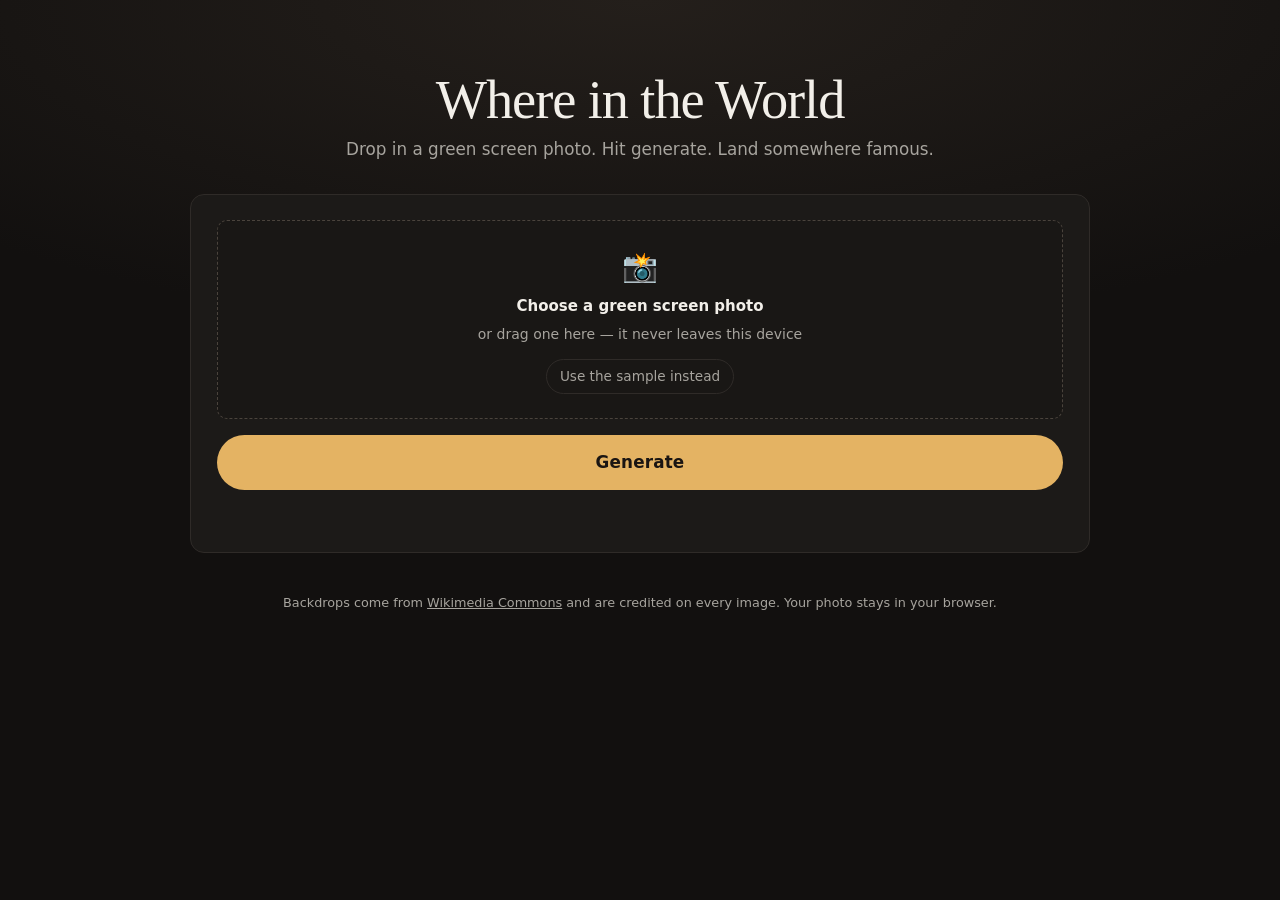
==== index.html @ 9bdffbee "Green screen photo onto a random landmark A static one-page app: pick a green screen photo once, pre" ====
<!doctype html>
<html lang="en">
<head>
<meta charset="utf-8">
<meta name="viewport" content="width=device-width, initial-scale=1, viewport-fit=cover">
<title>Where in the World</title>
<meta name="description" content="Drop in a green screen photo and land somewhere famous.">
<link rel="stylesheet" href="styles.css">
<link rel="icon" href="data:image/svg+xml,<svg xmlns='http://www.w3.org/2000/svg' viewBox='0 0 100 100'><text y='.9em' font-size='90'>🌍</text></svg>">
</head>
<body>

<header class="masthead">
  <h1>Where in the World</h1>
  <p>Drop in a green screen photo. Hit generate. Land somewhere famous.</p>
</header>

<main>
  <section class="panel">
    <div id="drop" class="dropzone" tabindex="0" role="button" aria-label="Choose a green screen photo">
      <input id="file" type="file" accept="image/*" hidden>
      <div class="dropzone-empty">
        <span class="dropzone-icon" aria-hidden="true">📸</span>
        <strong>Choose a green screen photo</strong>
        <span class="muted">or drag one here — it never leaves this device</span>
        <button id="use-sample" type="button" class="ghost">Use the sample instead</button>
      </div>
      <div id="subject-preview" class="subject" hidden>
        <img id="subject-thumb" alt="Your green screen photo">
        <div class="subject-meta">
          <strong id="subject-name">photo.jpg</strong>
          <span id="subject-note" class="muted">Saved on this device</span>
        </div>
        <button id="clear-subject" type="button" class="ghost">Remove</button>
      </div>
    </div>

    <button id="generate" type="button" class="primary">Generate</button>
    <p id="status" class="status" role="status" aria-live="polite"></p>
  </section>

  <section id="stage" class="stage" hidden>
    <div class="frame">
      <canvas id="canvas" width="1600" height="1000" aria-label="Your generated postcard"></canvas>
    </div>
    <div class="stage-actions">
      <button id="download" type="button" class="primary" disabled>Download</button>
      <p id="credit" class="credit"></p>
    </div>
  </section>

  <details id="tweaks" class="tweaks" hidden>
    <summary>Fine-tune the cutout</summary>
    <div class="tweak-grid">
      <label>
        <span>Tolerance <em>how much green goes</em></span>
        <input id="tolerance" type="range" min="0.05" max="0.6" step="0.01" value="0.22">
      </label>
      <label>
        <span>Edge softness</span>
        <input id="softness" type="range" min="0.02" max="0.45" step="0.01" value="0.18">
      </label>
      <label>
        <span>Trim edge <em>kills the green rim</em></span>
        <input id="shrink" type="range" min="0" max="4" step="1" value="1">
      </label>
      <label>
        <span>De-spill <em>green cast on skin and hair</em></span>
        <input id="spill" type="range" min="0" max="1" step="0.05" value="0.9">
      </label>
      <label>
        <span>Subject size</span>
        <input id="size" type="range" min="0.2" max="0.95" step="0.01" value="0.62">
      </label>
      <label class="check">
        <input id="caption" type="checkbox" checked>
        <span>Caption the photo</span>
      </label>
      <div class="keyrow">
        <span>Key colour</span>
        <span id="swatch" class="swatch" aria-hidden="true"></span>
        <input id="pick-key" type="color" value="#00b140" aria-label="Pick the key colour by hand">
        <button id="reset-key" type="button" class="ghost">Auto-detect</button>
        <button id="reset-tweaks" type="button" class="ghost">Reset all</button>
      </div>
    </div>
  </details>
</main>

<footer>
  <p>Backdrops come from <a href="https://commons.wikimedia.org" target="_blank" rel="noopener">Wikimedia Commons</a> and are credited on every image. Your photo stays in your browser.</p>
</footer>

<script type="module" src="app.js"></script>
</body>
</html>
---- styles.css ----
:root {
  color-scheme: dark;
  --ink: #f2efe9;
  --ink-dim: #a7a49e;
  --paper: #12100f;
  --card: #1c1a18;
  --line: #2f2b28;
  --accent: #e4b363;
  --accent-ink: #1a1512;
  --danger: #e2725b;
  --radius: 14px;
}

* { box-sizing: border-box; }

/* `hidden` has to beat the display rules below, or hidden panels still lay out. */
[hidden] { display: none !important; }

body {
  margin: 0;
  padding: 0 0 4rem;
  background:
    radial-gradient(120% 60% at 50% 0%, #241f1b 0%, var(--paper) 62%) no-repeat,
    var(--paper);
  color: var(--ink);
  font: 15px/1.55 system-ui, -apple-system, "Segoe UI", sans-serif;
  min-height: 100vh;
}

main, .masthead, footer {
  max-width: 940px;
  margin: 0 auto;
  padding-inline: 20px;
}

/* ------------------------------------------------------------- masthead */

.masthead {
  padding-block: clamp(2.5rem, 7vw, 4.5rem) 2rem;
  text-align: center;
}

.masthead h1 {
  margin: 0 0 .4rem;
  font: 400 clamp(2.1rem, 6vw, 3.4rem)/1.05 Georgia, "Times New Roman", serif;
  letter-spacing: -0.02em;
}

.masthead p {
  margin: 0;
  color: var(--ink-dim);
  font-size: clamp(.95rem, 2.4vw, 1.05rem);
}

/* ------------------------------------------------------------- panel */

.panel {
  background: var(--card);
  border: 1px solid var(--line);
  border-radius: var(--radius);
  padding: clamp(1rem, 3vw, 1.6rem);
  display: grid;
  gap: 1rem;
}

.dropzone {
  border: 1px dashed #4a433c;
  border-radius: calc(var(--radius) - 4px);
  background: #191715;
  padding: 1.5rem 1rem;
  text-align: center;
  cursor: pointer;
  transition: border-color .15s, background .15s;
}

.dropzone:hover,
.dropzone:focus-visible,
.dropzone.dragging {
  border-color: var(--accent);
  background: #1f1c19;
  outline: none;
}

.dropzone.has-subject { padding: .75rem; text-align: left; cursor: default; }
.dropzone.has-subject .dropzone-empty { display: none; }

.dropzone-empty { display: grid; gap: .35rem; justify-items: center; }
.dropzone-empty .ghost { margin-top: .5rem; }
.dropzone-icon { font-size: 1.8rem; }

.muted { color: var(--ink-dim); font-size: .875rem; }

.subject {
  display: flex;
  align-items: center;
  gap: .9rem;
}

.subject img {
  width: 74px;
  height: 74px;
  object-fit: cover;
  border-radius: 10px;
  background: #0d0c0b;
  flex: none;
}

.subject-meta { display: grid; gap: .1rem; min-width: 0; }
.subject-meta strong { overflow: hidden; text-overflow: ellipsis; white-space: nowrap; }
.subject-meta { flex: 1 1 auto; }

/* ------------------------------------------------------------- buttons */

button {
  font: inherit;
  border-radius: 999px;
  cursor: pointer;
  border: 1px solid transparent;
  transition: transform .08s, background .15s, border-color .15s;
}

button:active { transform: translateY(1px); }

.primary {
  background: var(--accent);
  color: var(--accent-ink);
  font-weight: 650;
  letter-spacing: .01em;
  padding: .85rem 1.4rem;
  font-size: 1.05rem;
}

.primary:hover:not(:disabled) { background: #eec27a; }
.primary:disabled { opacity: .45; cursor: not-allowed; }

.ghost {
  background: transparent;
  color: var(--ink-dim);
  border-color: var(--line);
  padding: .35rem .8rem;
  font-size: .85rem;
}

.ghost:hover { color: var(--ink); border-color: #4a433c; }

.status { margin: 0; min-height: 1.25rem; color: var(--ink-dim); font-size: .9rem; text-align: center; }
.status.error { color: var(--danger); }

/* ------------------------------------------------------------- stage */

.stage { margin-top: 1.5rem; display: grid; gap: .9rem; }

.frame {
  position: relative;
  border-radius: var(--radius);
  overflow: hidden;
  background: #0b0a09;
  box-shadow: 0 18px 50px rgba(0, 0, 0, .55);
}

#canvas { display: block; width: 100%; height: auto; }

.stage-actions {
  display: flex;
  flex-wrap: wrap;
  align-items: center;
  gap: .8rem 1rem;
  justify-content: space-between;
}

.credit { margin: 0; color: var(--ink-dim); font-size: .8rem; flex: 1 1 260px; }
.credit a { color: var(--ink-dim); }

/* ------------------------------------------------------------- tweaks */

.tweaks {
  margin-top: 1.5rem;
  background: var(--card);
  border: 1px solid var(--line);
  border-radius: var(--radius);
  padding: .9rem 1.1rem;
}

.tweaks summary { cursor: pointer; font-weight: 600; }
.tweaks[open] summary { margin-bottom: 1rem; }

.tweak-grid { display: grid; gap: 1rem; grid-template-columns: repeat(auto-fit, minmax(230px, 1fr)); }

.tweak-grid label { display: grid; gap: .35rem; font-size: .9rem; }
.tweak-grid label span em { color: var(--ink-dim); font-style: normal; font-size: .8rem; }
.tweak-grid label span em::before { content: " — "; }

input[type="range"] { width: 100%; accent-color: var(--accent); }

.check { display: flex !important; align-items: center; gap: .5rem; }
.check input { accent-color: var(--accent); width: 1rem; height: 1rem; }

.keyrow {
  grid-column: 1 / -1;
  display: flex;
  flex-wrap: wrap;
  align-items: center;
  gap: .6rem;
  font-size: .9rem;
  padding-top: .4rem;
  border-top: 1px solid var(--line);
}

.swatch {
  width: 22px;
  height: 22px;
  border-radius: 6px;
  border: 1px solid var(--line);
  background: transparent;
}

input[type="color"] {
  width: 44px;
  height: 30px;
  padding: 2px;
  border: 1px solid var(--line);
  border-radius: 8px;
  background: #191715;
  cursor: pointer;
}

/* ------------------------------------------------------------- footer */

footer {
  margin-top: 2.5rem;
  color: var(--ink-dim);
  font-size: .8rem;
  text-align: center;
}

footer a { color: var(--ink-dim); }

@media (max-width: 480px) {
  .stage-actions { flex-direction: column; align-items: stretch; }
  .stage-actions .primary { width: 100%; }
}
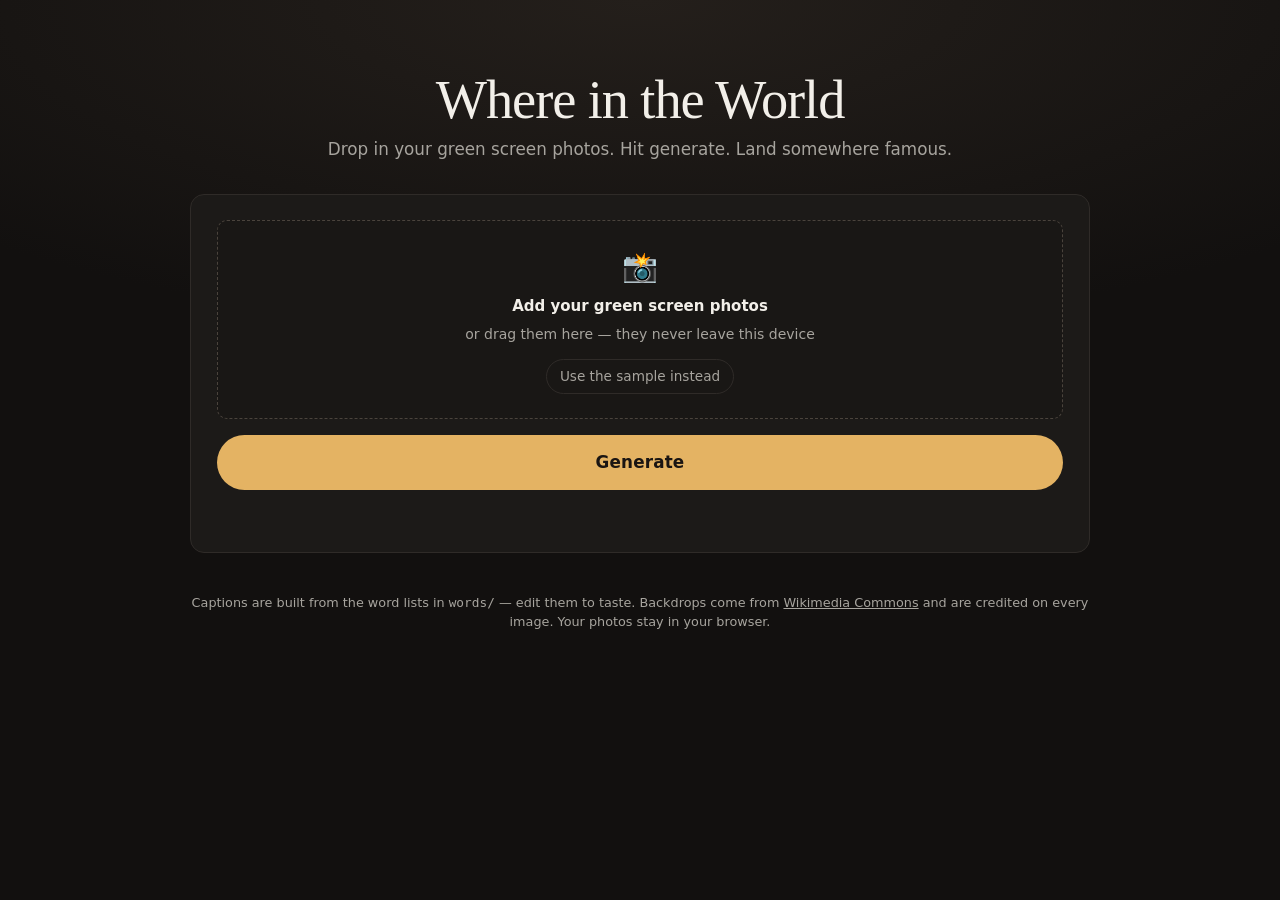
==== commit ed0dd711: "Cast several photos into one shot, and caption it Two features.  A photo library: upload any number " ====
--- a/index.html
+++ b/index.html
@@ -4,7 +4,7 @@
 <meta charset="utf-8">
 <meta name="viewport" content="width=device-width, initial-scale=1, viewport-fit=cover">
 <title>Where in the World</title>
-<meta name="description" content="Drop in a green screen photo and land somewhere famous.">
+<meta name="description" content="Drop in your green screen photos and land somewhere famous.">
 <link rel="stylesheet" href="styles.css">
 <link rel="icon" href="data:image/svg+xml,<svg xmlns='http://www.w3.org/2000/svg' viewBox='0 0 100 100'><text y='.9em' font-size='90'>🌍</text></svg>">
 </head>
@@ -12,26 +12,28 @@
 
 <header class="masthead">
   <h1>Where in the World</h1>
-  <p>Drop in a green screen photo. Hit generate. Land somewhere famous.</p>
+  <p>Drop in your green screen photos. Hit generate. Land somewhere famous.</p>
 </header>
 
 <main>
   <section class="panel">
-    <div id="drop" class="dropzone" tabindex="0" role="button" aria-label="Choose a green screen photo">
-      <input id="file" type="file" accept="image/*" hidden>
+    <div id="drop" class="dropzone" tabindex="0" role="button" aria-label="Add green screen photos">
+      <input id="file" type="file" accept="image/*" multiple hidden>
       <div class="dropzone-empty">
         <span class="dropzone-icon" aria-hidden="true">📸</span>
-        <strong>Choose a green screen photo</strong>
-        <span class="muted">or drag one here — it never leaves this device</span>
+        <strong>Add your green screen photos</strong>
+        <span class="muted">or drag them here — they never leave this device</span>
         <button id="use-sample" type="button" class="ghost">Use the sample instead</button>
       </div>
-      <div id="subject-preview" class="subject" hidden>
-        <img id="subject-thumb" alt="Your green screen photo">
-        <div class="subject-meta">
-          <strong id="subject-name">photo.jpg</strong>
-          <span id="subject-note" class="muted">Saved on this device</span>
+      <div id="library-panel" class="library-panel" hidden>
+        <ul id="library" class="library"></ul>
+        <div class="library-bar">
+          <span id="library-count" class="muted">0 photos</span>
+          <span class="library-bar-actions">
+            <button id="add-more" type="button" class="ghost">Add more</button>
+            <button id="clear-all" type="button" class="ghost">Remove all</button>
+          </span>
         </div>
-        <button id="clear-subject" type="button" class="ghost">Remove</button>
       </div>
     </div>
 
@@ -72,14 +74,27 @@
         <span>Subject size</span>
         <input id="size" type="range" min="0.2" max="0.95" step="0.01" value="0.62">
       </label>
+      <label>
+        <span>People in the shot <em>picked at random from your photos</em></span>
+        <input id="people" type="range" min="0" max="4" step="1" value="0" list="people-ticks">
+        <datalist id="people-ticks">
+          <option value="0" label="any"></option><option value="1"></option>
+          <option value="2"></option><option value="3"></option><option value="4"></option>
+        </datalist>
+        <output id="people-out" class="muted">Surprise me</output>
+      </label>
       <label class="check">
         <input id="caption" type="checkbox" checked>
-        <span>Caption the photo</span>
+        <span>Write a caption</span>
+      </label>
+      <label class="check">
+        <input id="caption-top" type="checkbox">
+        <span>Caption at the top</span>
       </label>
       <div class="keyrow">
-        <span>Key colour</span>
+        <span>Key color</span>
         <span id="swatch" class="swatch" aria-hidden="true"></span>
-        <input id="pick-key" type="color" value="#00b140" aria-label="Pick the key colour by hand">
+        <input id="pick-key" type="color" value="#00b140" aria-label="Pick the key color by hand">
         <button id="reset-key" type="button" class="ghost">Auto-detect</button>
         <button id="reset-tweaks" type="button" class="ghost">Reset all</button>
       </div>
@@ -88,7 +103,7 @@
 </main>
 
 <footer>
-  <p>Backdrops come from <a href="https://commons.wikimedia.org" target="_blank" rel="noopener">Wikimedia Commons</a> and are credited on every image. Your photo stays in your browser.</p>
+  <p>Captions are built from the word lists in <code>words/</code> — edit them to taste. Backdrops come from <a href="https://commons.wikimedia.org" target="_blank" rel="noopener">Wikimedia Commons</a> and are credited on every image. Your photos stay in your browser.</p>
 </footer>
 
 <script type="module" src="app.js"></script>
--- a/styles.css
+++ b/styles.css
@@ -90,24 +90,62 @@
 
 .muted { color: var(--ink-dim); font-size: .875rem; }
 
-.subject {
+/* ------------------------------------------------------------- photo library */
+
+.library-panel { display: grid; gap: .7rem; }
+
+.library {
+  list-style: none;
+  margin: 0;
+  padding: 0;
+  display: grid;
+  grid-template-columns: repeat(auto-fill, minmax(84px, 1fr));
+  gap: .5rem;
+}
+
+.library-item {
+  position: relative;
+  aspect-ratio: 1;
+  border-radius: 10px;
+  overflow: hidden;
+  background: #0d0c0b;
+}
+
+.library-item img { width: 100%; height: 100%; object-fit: cover; display: block; }
+
+.library-item .remove {
+  position: absolute;
+  top: 4px;
+  right: 4px;
+  width: 22px;
+  height: 22px;
+  padding: 0;
+  line-height: 20px;
+  font-size: 15px;
+  background: rgba(10, 9, 8, .72);
+  color: #fff;
+  border-color: rgba(255, 255, 255, .22);
+  opacity: 0;
+  transition: opacity .12s;
+}
+
+.library-item:hover .remove,
+.library-item .remove:focus-visible { opacity: 1; }
+
+/* Touch devices get no hover, so the control has to stay put. */
+@media (hover: none) {
+  .library-item .remove { opacity: 1; }
+}
+
+.library-bar {
   display: flex;
   align-items: center;
-  gap: .9rem;
-}
-
-.subject img {
-  width: 74px;
-  height: 74px;
-  object-fit: cover;
-  border-radius: 10px;
-  background: #0d0c0b;
-  flex: none;
-}
-
-.subject-meta { display: grid; gap: .1rem; min-width: 0; }
-.subject-meta strong { overflow: hidden; text-overflow: ellipsis; white-space: nowrap; }
-.subject-meta { flex: 1 1 auto; }
+  justify-content: space-between;
+  gap: .6rem;
+  flex-wrap: wrap;
+}
+
+.library-bar-actions { display: flex; gap: .4rem; }
 
 /* ------------------------------------------------------------- buttons */
 
@@ -187,6 +225,8 @@
 .tweak-grid { display: grid; gap: 1rem; grid-template-columns: repeat(auto-fit, minmax(230px, 1fr)); }
 
 .tweak-grid label { display: grid; gap: .35rem; font-size: .9rem; }
+.tweak-grid output { font-size: .8rem; }
+.tweak-grid datalist { display: none; }
 .tweak-grid label span em { color: var(--ink-dim); font-style: normal; font-size: .8rem; }
 .tweak-grid label span em::before { content: " — "; }
 
